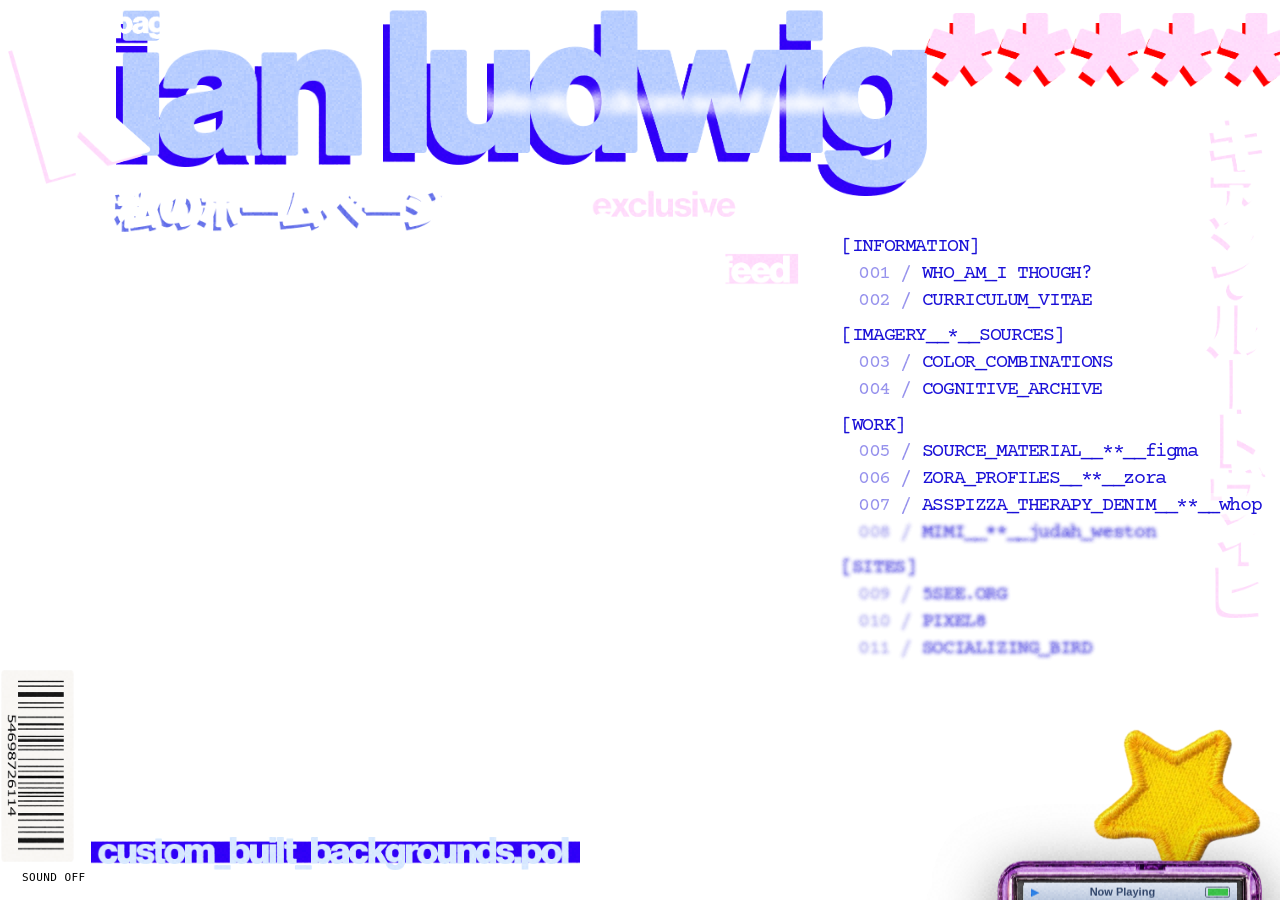
==== index.html @ ca49549b "nav: 007 links to the YouTube video Co-Authored-By: Claude Fable 5.1 <noreply@anthropic.com>" ====
<!DOCTYPE html>
<html lang="en">
<head>
  <meta charset="UTF-8">
  <meta name="viewport" content="width=device-width, initial-scale=1.0">
  <title>kian ludwig</title>
  <link rel="icon" type="image/png" sizes="32x32" href="favicon-32.png">
  <link rel="icon" type="image/png" sizes="256x256" href="favicon.png">
  <link rel="preconnect" href="https://fonts.googleapis.com">
  <link rel="preconnect" href="https://fonts.gstatic.com" crossorigin>
  <link rel="stylesheet" href="https://fonts.googleapis.com/css2?family=Courier+Prime&display=swap">
  <link rel="stylesheet" href="style.css">
</head>
<body>

  <!-- fullscreen background video -->
  <video id="bg" src="media/stringout1.mp4" autoplay loop playsinline preload="auto"></video>

  <!-- overlay elements — each one is individual: positioned in style.css, drag them in edit mode (press E) -->
  <div class="stage" id="stage">
    <div class="el coin" id="k-lines"><img class="face front" src="media/overlay/k-lines.png" alt=""><div class="face back"><div class="metal"></div></div></div>
    <div class="el coin" id="title-ian"><img class="face front" src="media/overlay/title-ian.png" alt="ian"><div class="face back"><div class="metal"></div></div></div>
    <div class="el coin" id="title-ludwig"><img class="face front" src="media/overlay/title-ludwig.png" alt="ludwig"><div class="face back"><div class="metal"></div></div></div>
    <img class="el" id="asterisks"      src="media/overlay/asterisks.png"      alt="">
    <img class="el" id="page-pill"      src="media/overlay/page-pill.png"      alt="page_imagery.pol">
    <img class="el" id="jp-subtitle"    src="media/overlay/jp-subtitle.png"    alt="私のホームページ">
    <img class="el" id="exclusive-feed" src="media/overlay/exclusive-feed.png" alt="exclusive feed">
    <img class="el" id="jp-vertical"    src="media/overlay/jp-vertical.png"    alt="">
    <img class="el" id="newyork2"       src="media/overlay/newyork2.png"       alt="newyork2">
    <img class="el" id="barcode"        src="media/overlay/barcode.png"        alt="">
    <img class="el" id="star"           src="media/overlay/star.png"           alt="">
    <img class="el" id="custom-bar"     src="media/overlay/custom-bar.png"     alt="custom_built_backgrounds.pol">
  </div>

  <!-- nav tree — right side, above everything -->
  <nav class="tree" id="tree">
    <ul>
      <li class="branch done">
        <span class="cat">[information]</span>
        <ul>
          <li><a href="#"><i>001 /</i> who_am_i though?</a></li>
          <li><a href="https://www.linkedin.com/in/kianludwig" target="_blank" rel="noopener"><i>002 /</i> curriculum_vitae</a></li>
        </ul>
      </li>
      <li class="branch done">
        <span class="cat">[imagery__*__sources]</span>
        <ul>
          <li><a href="https://sanzo-wada.dmbk.io/" target="_blank" rel="noopener"><i>003 /</i> color_combinations</a></li>
          <li><a href="https://www.are.na/kian-ludwig/cognitive-jiamdnpbaag" target="_blank" rel="noopener"><i>004 /</i> cognitive_archive</a></li>
        </ul>
      </li>
      <li class="branch done">
        <span class="cat">[work]</span>
        <ul>
          <li><a href="#" class="figma-link"><i>005 /</i> <span class="sm">source_material__**__</span><span class="fg">FIGMA</span></a></li>
          <li><a href="#" class="zora-link"><i>006 /</i> zora_profiles__**__<span class="lc">zora</span></a></li>
          <li><a href="https://www.youtube.com/watch?v=lj-WFrJ-oeY" target="_blank" rel="noopener"><i>007 /</i> asspizza_therapy_denim__**__<span class="lc">whop</span></a></li>
          <li class="wip"><a href="#"><i>008 /</i> mimi__**__<span class="lc">judah_weston</span></a></li>
        </ul>
      </li>
      <li class="branch wip">
        <span class="cat">[sites]</span>
        <ul>
          <li><a href="https://5see.org" target="_blank" rel="noopener"><i>009 /</i> 5see.org</a></li>
          <li><a href="#"><i>010 /</i> pixel8</a></li>
          <li><a href="#"><i>011 /</i> socializing_bird</a></li>
        </ul>
      </li>
    </ul>
  </nav>

  <!-- 005 source_material panel: digitizes in over the video; letterhead header on top -->
  <div id="figma-panel" class="sheet-panel">
    <div class="sheet" id="sheet">
      <button class="sm-jump" id="sm-next" type="button" aria-label="next: 006 zora_profiles">[&gt;]</button>
      <button class="sm-close" id="sm-close" type="button" aria-label="close">[x]</button>

      <header class="lh">
        <div class="lh-row lh-top">
          <span class="lh-subject"><b>SUBJECT:</b> SOURCE MATERIAL &mdash; SEASON 01</span>
          <span><b>DATE:</b> <time class="lh-date">MM/DD/YY</time></span>
          <span class="lh-right">&copy; FIGMA, 2026</span>
        </div>
        <div class="lh-mid">
          <img class="lh-logo" src="media/sm-logo.png" alt="source material">
          <div class="lh-dots"></div>
        </div>
        <div class="lh-row lh-bottom">
          <span>S01</span>
          <span><b>ROLE:</b> LEAD EDITOR</span>
          <span><b>FORMAT:</b> 8 EPISODES</span>
          <span><b>CHANNELS:</b> YT / IG / X</span>
        </div>
      </header>

      <!-- body: episode list (small, centred in the left column) + click-through gallery on the right -->
      <div class="sm-body">
        <div class="sm-col sm-left">
          <ol class="ep-list" id="ep-list"></ol>
        </div>
        <div class="sm-col sm-right">
          <figure class="ep-gallery" id="ep-gallery" title="click to advance">
            <div class="ep-frame" id="ep-frame"></div>
            <figcaption class="ep-caption ep-caption-split">
              <span class="ep-pager">
                <button type="button" class="ep-nav" id="ep-prev" aria-label="previous">&lt;</button>
                <span id="ep-count">01 / 08</span>
                <button type="button" class="ep-nav" id="ep-next" aria-label="next">&gt;</button>
              </span>
              <a class="ep-link" id="ep-link" href="#" target="_blank" rel="noopener" hidden>LINK <i>&#8599;</i></a>
            </figcaption>
          </figure>
        </div>
      </div>

    </div>
  </div>

  <!-- 006 zora_profiles panel: the same digitized white sheet as 005 -->
  <div id="zora-panel" class="sheet-panel">
    <div class="sheet">
      <button class="sm-jump" id="zora-back" type="button" aria-label="back: 005 source_material">[&lt;]</button>
      <button class="sm-close" id="zora-close" type="button" aria-label="close">[x]</button>

      <header class="lh">
        <div class="lh-row lh-top">
          <span class="lh-subject"><b>SUBJECT:</b> ZORA PROFILES &mdash; INTERVIEW SERIES</span>
          <span><b>DATE:</b> <time class="lh-date">MM/DD/YY</time></span>
          <span class="lh-right">&copy; ZORA</span>
        </div>
        <div class="lh-mid">
          <img class="lh-logo" src="media/zora-logo.png" alt="zora">
          <div class="lh-dots"></div>
        </div>
        <div class="lh-row lh-bottom">
          <span>IG REELS</span>
          <span><b>ROLE:</b> CREATIVE PRODUCER</span>
          <span><b>FORMAT:</b> 46 EPISODES</span>
          <span><b>CHANNEL:</b> @OUR.ZORA</span>
        </div>
      </header>

      <div class="sm-body">
        <div class="sm-col sm-left">
          <div class="sm-stack">
            <ol class="ep-list name-list" id="zora-list"></ol>
          </div>
        </div>
        <div class="sm-col sm-right">
          <figure class="ep-gallery" id="zora-gallery" title="click to advance">
            <div class="ep-frame zora-frame" id="zora-frame"></div>
            <figcaption class="ep-caption">
              <button type="button" class="ep-nav" id="zora-prev" aria-label="previous">&lt;</button>
              <span id="zora-count">01 / 27</span>
              <button type="button" class="ep-nav" id="zora-next" aria-label="next">&gt;</button>
            </figcaption>
          </figure>
        </div>
      </div>

    </div>
  </div>

  <button id="sound" type="button">sound off</button>

  <!-- iPod: slides up from the bottom-right corner when the star is hovered (GTA phone style).
       the screen is live HTML; the click wheel + mouse wheel move through playlist.json snippets -->
  <div id="ipod" aria-hidden="true">
    <img class="ipod-body" src="media/ipod.png" alt="" draggable="false">
    <div class="ipod-screen">
      <div class="ipod-bar">
        <span class="ipod-state" id="ipod-state">&#9654;</span>
        <span class="ipod-bar-title" id="ipod-bar-title">Now Playing</span>
        <span class="ipod-batt"><i></i></span>
      </div>
      <div class="ipod-now" id="ipod-now">
        <div class="ipod-count" id="ipod-count">0 of 0</div>
        <div class="ipod-meta">
          <div class="ipod-art" id="ipod-art"></div>
          <div class="ipod-lines">
            <div class="ipod-song" id="ipod-song">&mdash;</div>
            <div id="ipod-artist"></div>
            <div id="ipod-album"></div>
          </div>
        </div>
        <div class="ipod-prog"><i id="ipod-fill"></i></div>
        <div class="ipod-times"><span id="ipod-el">0:00</span><span id="ipod-rem">-0:00</span></div>
      </div>
      <ol class="ipod-list" id="ipod-list"></ol>
    </div>
    <!-- invisible hit zones laid over the click wheel -->
    <div class="ipod-wheel">
      <button type="button" class="w-menu"   data-k="menu"   aria-label="menu"></button>
      <button type="button" class="w-prev"   data-k="prev"   aria-label="previous"></button>
      <button type="button" class="w-next"   data-k="next"   aria-label="next"></button>
      <button type="button" class="w-play"   data-k="play"   aria-label="play / pause"></button>
      <button type="button" class="w-select" data-k="select" aria-label="select"></button>
    </div>
    <audio id="ipod-audio" preload="none"></audio>
  </div>

  <!-- film grain: animated static over the whole site, drawn by main.js -->
  <canvas id="grain" aria-hidden="true"></canvas>

  <script src="main.js"></script>
</body>
</html>
---- style.css ----
* { box-sizing: border-box; margin: 0; padding: 0; }

html, body { height: 100%; }
body {
  background: #fff;
  overflow: hidden;
  font-family: ui-monospace, 'SF Mono', Menlo, monospace;
}

/* ————— background video: fills the screen at any size ————— */
#bg {
  position: fixed;
  inset: 0;
  width: 100%;
  height: 100%;
  object-fit: cover;
  opacity: 0;
  transition: opacity 1.6s ease;
}
#bg.ready { opacity: 1; }

/* ————— overlay stage ————— */
.stage {
  position: fixed;
  inset: 0;
}
/* one design unit: 1% of the original 3024x1964 canvas, fitted to the screen —
   uses the width on tall windows and the height on wide ones, so the whole
   composition always fits without crowding */
:root { --u: min(1vw, 1.54vh); }

.el {
  position: absolute;
  height: auto;
  user-select: none;
  -webkit-user-drag: none;
  width: calc(var(--w) * var(--u));
}

/* ————— each element, individually placed —————
   left/top/right/bottom are % of the screen, --w is width in design units.
   move or resize anything by editing numbers here — or press E in the browser,
   drag things around, and the new CSS is copied to your clipboard. */

/* the title cluster is anchored in design units so "k ian ludwig" stays tight */
#k-lines        { left: calc(0.6 * var(--u));  top: 5.1%;  --w: 11.1; z-index: 6; }
#title-ian      { left: calc(9.1 * var(--u));  top: 5.1%;  --w: 19.2; z-index: 5; }
#title-ludwig   { left: calc(29.9 * var(--u)); top: 1.1%;  --w: 42.5; z-index: 5; }
#asterisks      { right: 0%;   top: 1.4%;   --w: 27.8; z-index: 4; }
#page-pill      { left: calc(0.8 * var(--u));  top: 1.1%;  --w: 26.6; z-index: 7; }
#jp-subtitle    { left: calc(8.9 * var(--u));  top: 20.4%; --w: 26.1; z-index: 4; }
#exclusive-feed { left: calc(45.3 * var(--u)); top: 20.3%; --w: 18.0; z-index: 4; }
#jp-vertical    { right: 0.7%; top: 12.5%;  --w: 5.1;  z-index: 3; }
#newyork2       { left: 1.3%;  top: 52.1%;  --w: 2.5;  z-index: 3; }
#barcode        { left: 0.1%;  bottom: 4.2%; --w: 5.7; z-index: 3; }
#star           { right: 1.5%; bottom: 1.6%; --w: 13.1; z-index: 6; }
#custom-bar     { left: 7.1%;  bottom: 3.3%; --w: 38.2; z-index: 4; }

/* ————— "kian ludwig" as a coin: hover flips it to a metallic back that glistens —————
   the back face is the same artwork used as a mask over a brushed-metal gradient; the
   sheen position (--sx/--sy) is driven by the pointer in main.js */
.coin {
  transform: perspective(900px) rotateY(0deg);
  transform-style: preserve-3d;
  transition: transform .95s cubic-bezier(.3, .75, .2, 1);
  will-change: transform;
  cursor: pointer;
  --sx: 50%;
  --sy: 50%;
  --ang: 115deg;
}
.coin.flipped { transform: perspective(900px) rotateY(180deg); }
.coin .face {
  backface-visibility: hidden;
  -webkit-backface-visibility: hidden;
}
.coin .front {
  display: block;
  width: 100%;
  height: auto;
  -webkit-user-drag: none;
}
.coin .back {
  position: absolute;
  inset: 0;
  transform: rotateY(180deg);
  --rim: calc(.12 * var(--u));   /* bevel depth, scales with the composition */
  /* a soft drop shadow lifts the badge off the page */
  filter: drop-shadow(0 calc(.25 * var(--u)) calc(.5 * var(--u)) rgba(20, 20, 60, .25));
}
/* every layer of the back is the artwork's silhouette: the mask does the shaping */
.coin .back::before, .coin .back::after, .coin .back .metal {
  content: '';
  position: absolute;
  inset: 0;
  -webkit-mask: var(--face) center / 100% 100% no-repeat;
          mask: var(--face) center / 100% 100% no-repeat;
}
/* emboss: a light rim peeking out top-left, a dark rim bottom-right */
.coin .back::before { background: #fbfbfd; transform: translate(calc(-1 * var(--rim)), calc(-1 * var(--rim))); }
.coin .back::after  { background: #5e5e70; transform: translate(var(--rim), var(--rim)); }
.coin .back .metal {
  z-index: 1;
  background:
    /* fine film grain */
    url("data:image/svg+xml;utf8,<svg xmlns='http://www.w3.org/2000/svg' width='160' height='160'><filter id='g'><feTurbulence type='fractalNoise' baseFrequency='.9' numOctaves='2' stitchTiles='stitch'/><feColorMatrix values='0 0 0 0 .5  0 0 0 0 .5  0 0 0 0 .5  0 0 0 .5 0'/></filter><rect width='160' height='160' filter='url(%23g)'/></svg>"),
    /* holographic tint: mauve → white → blue → slate → pink — broad, saturated bands;
       the white stops keep the highlights pure silver */
    linear-gradient(var(--ang),
      #c893b8 0%, #ffffff 14%, #9cbfe6 30%, #7c7f94 44%,
      #f0c6d8 58%, #ffffff 70%, #a6b4e0 84%, #c893b8 100%),
    /* brushed silver with real depth: deep slate to pure white */
    linear-gradient(var(--ang),
      #666672 0%, #f8f8fb 14%, #8a8a97 28%, #ffffff 44%,
      #6d6d79 58%, #eeeef3 72%, #7e7e8a 86%, #f4f4f7 100%);
  background-size: 160px 160px, 420% 420%, 420% 420%;
  background-position: 0 0, var(--sx) var(--sy), var(--sx) var(--sy);
  background-blend-mode: soft-light, multiply, normal;
}
/* no flipping while laying things out */
body.editing .coin { transform: perspective(900px) rotateY(0deg) !important; }

/* ————— nav tree (right side, above everything) ————— */
.tree {
  position: fixed;
  /* anchored in design units just right of the exclusive/3am block (ends ~63u),
     so they can never collide at any screen size */
  left: calc(65.5 * var(--u));
  top: 26%;
  z-index: 40;
  font-family: 'Courier Prime', 'Courier New', Courier, monospace;
  /* sized in design units (--u) like every other element, so it scales with
     the whole composition when the window changes — same place, no overlap */
  font-size: calc(1.55 * var(--u));
  font-weight: 400;
  letter-spacing: -.07em;   /* ~35% tighter than Courier Prime's natural gap */
  text-transform: uppercase;   /* trying all-caps — delete this line to go back */
  line-height: 1.35;   /* tight: the wrap hugs the text */
}
.tree ul { list-style: none; }
.tree li { margin: 0; }  /* blocks stack flush */
.tree .branch { margin-bottom: .45em; transition: opacity .25s; }
.tree .branch:last-child { margin-bottom: 0; }
.tree .branch > ul { padding-left: .85em; }
/* words on a highlighted wrapped background */
.tree .cat,
.tree a {
  display: inline-block;
  padding: 0 .14em;
  text-decoration: none;
  white-space: nowrap;
  transition: color .12s, text-shadow .12s;
}
.tree .cat {
  color: #1a10d8;
  background: rgba(255, 255, 255, .5);    /* same wrap as the items */
}
.tree a {
  color: #1a10d8;
  background: rgba(255, 255, 255, .5);    /* white wrap */
}
.tree a i {
  font-style: normal;
  color: #1a10d8;
  opacity: .45;
}
/* ——— done sections ([information]): clear at rest, letters blur on hover
   (the highlight block stays crisp — nothing looks pressed) ——— */
.tree .done :is(.cat, a):hover {
  color: transparent;
  text-shadow: 0 0 .19em rgba(26, 16, 216, .95);
}
.tree .done a:hover i {
  color: transparent;
  opacity: 1;
  text-shadow: 0 0 .19em rgba(26, 16, 216, .45);
}

/* ——— 005 source_material: custom hover colours (number + slash untouched) ——— */
.tree .figma-link .fg,
.tree .lc { text-transform: lowercase; }   /* FIGMA / zora stay lowercase in the all-caps nav */
.tree .done a.figma-link:hover {
  background: rgba(166, 230, 219, .65);   /* #a6e6db, translucent like the white wraps */
}
.tree .done a.figma-link:hover .sm {
  color: transparent;
  text-shadow: 0 0 .19em rgba(255, 179, 240, .95);   /* #ffb3f0 blurred */
}
.tree .done a.figma-link:hover .fg {
  color: transparent;
  text-shadow: 0 0 .19em rgba(41, 189, 173, .95);    /* #29bdad blurred */
}

/* ——— work-in-progress sections: blurred at rest… ——— */
.tree .wip .cat,
.tree .wip a {
  color: transparent;
  text-shadow: 0 0 .19em rgba(26, 16, 216, .95);
  cursor: default;
  position: relative;
}
.tree .wip a i {
  color: transparent;
  opacity: 1;
  text-shadow: 0 0 .19em rgba(26, 16, 216, .45);
}
/* …and on hover the blur clears into "loading..." */
.tree .wip :is(.cat, a):hover {
  text-shadow: none;
}
.tree .wip :is(.cat, a):hover i { text-shadow: none; }
.tree .wip :is(.cat, a):hover::after {
  content: 'loading...';
  position: absolute;
  left: 0;
  top: 0;
  padding: 0 .14em;
  color: #1a10d8;
  text-shadow: none;
}

/* ————— sound toggle ————— */
#sound {
  position: fixed;
  left: 16px;
  bottom: 12px;
  z-index: 50;
  font: inherit;
  font-size: 11px;
  letter-spacing: .04em;
  text-transform: uppercase;
  color: #fff;
  mix-blend-mode: difference;
  background: none;
  border: 0;
  cursor: pointer;
  padding: 4px 6px;
}

/* ————— who_am_i overlay: light blur over everything, email types out ————— */
#bg, .stage, .tree { transition: filter .45s ease; }
body.whoami :is(#bg, .stage, .tree, #sound) { filter: blur(5px); }
#whoami {
  position: fixed;
  inset: 0;
  z-index: 100;
  display: none;
  align-items: center;
  justify-content: center;
  cursor: pointer;
}
#whoami.open { display: flex; }
#typeline {
  font-family: 'Neue Haas Grotesk Display Pro', 'Neue Haas Grotesk Text Pro',
               'Neue Haas Grotesk', 'Helvetica Neue', Helvetica, Arial, sans-serif;
  font-weight: 500;
  font-size: min(6.5vw, 10vh);
  color: #1a10d8;
  background: rgba(255, 255, 255, .5);
  padding: .02em .08em;
  white-space: nowrap;
  cursor: pointer;
  transition: background .3s ease;
}
/* click-to-copy confirmation: the wrap goes pale green */
#typeline.copied { background: rgba(193, 242, 201, .85); }
/* one smooth sweep: wrap and email reveal together, left to right */
#typeline {
  animation: sweep 1.15s cubic-bezier(.65, 0, .25, 1) both;
}
@keyframes sweep {
  from { clip-path: inset(-10% 100% -10% 0); }
  to   { clip-path: inset(-10% -6% -10% 0); }
}
/* big block cursor at the end — solid through the reveal, then blinks */
#typeline .cursor {
  display: inline-block;
  width: .55em;
  height: 1em;
  margin: 0 .04em;
  vertical-align: -.12em;
  background: #1a10d8;
  animation: caret 1.1s steps(1) infinite 1.3s;
}
@keyframes caret { 50% { opacity: 0; } }

/* ————— 005 source_material panel: overlays fade out, a big translucent white
   box fades in over the still-playing video (room on every side) ————— */
.stage, .tree, #sound { transition: opacity .6s ease, filter .45s ease; }
body:is(.figma, .zora) :is(.stage, .tree, #sound) { opacity: 0; pointer-events: none; }
.sheet-panel {
  position: fixed;
  inset: 0;                            /* full bleed: a new page over the video */
  z-index: 100;
  pointer-events: none;
  cursor: pointer;
  overflow: hidden;
}
.sheet-panel.open { pointer-events: auto; }
/* once the mosaic has filled in, the box becomes one clean solid wrap */
.sheet-panel.solid { background: rgba(255, 255, 255, .9); }   /* white page once the mosaic has filled in — 90%, so the video ghosts through */
/* the mosaic canvas (drawn by main.js) fills the box under the letterhead */
.sheet-panel .mosaic {
  position: absolute;
  inset: 0;
  z-index: 1;
  width: 100%;
  height: 100%;
  display: block;
}

:root {
  --lh-blue: #0057ba;     /* type + rules */
  --lh-lilac: #b8b8ff;    /* halftone dot field */
  --lh-slate: #5c7287;    /* labels */
  --dashes: '[base64]';
}
/* ————— the sheet inside the 005 panel: letterhead, stats strip, two columns ————— */
.sheet {
  position: absolute;
  inset: 0;
  z-index: 2;                /* above the mosaic canvas */
  display: flex;
  flex-direction: column;
  overflow: hidden;          /* everything is sized to fit the box — no scrolling */
  padding: 2.6em 6% 2.4em;
  font-family: 'Courier Prime', 'Courier New', Courier, monospace;
  /* scales with the window height first, so the sheet always fits the box */
  font-size: clamp(8px, min(.95vw, 1.55vh), 15px);
  letter-spacing: -.07em;   /* same tightening as the nav tree */
  line-height: 1;
  text-transform: uppercase;
  color: var(--lh-blue);
  /* revealed in lockstep with the mosaic: a stepped left→right wipe that runs on the
     same clock as the cell sweep, so the type digitizes in with the box */
  clip-path: inset(0 100% 0 0);
}
.sheet-panel.open .sheet {
  clip-path: inset(0 0 0 0);
  transition: clip-path .9s steps(48, end);
}
.sheet-panel.closing .sheet {
  clip-path: inset(0 0 0 100%);
  transition: clip-path .9s steps(48, end);
}
.sheet b { font-weight: 400; color: var(--lh-slate); margin-right: .9em; }
.sm-close {
  position: absolute;
  top: 1.2em;
  right: 1.4em;
  font: inherit;
  letter-spacing: inherit;
  text-transform: inherit;
  color: var(--lh-slate);
  background: none;
  border: 0;
  cursor: pointer;
  padding: .3em .4em;
}
.sm-close:hover { color: #e3001b; }
/* [>] / [<] beside the [x]: jumps straight to the other sheet */
.sm-jump {
  position: absolute;
  top: 1.2em;
  right: 3.9em;
  font: inherit;
  letter-spacing: inherit;
  text-transform: inherit;
  color: var(--lh-slate);
  background: none;
  border: 0;
  cursor: pointer;
  padding: .3em .4em;
}
.sm-jump:hover { color: #ffb3f0; }   /* pastel pink on both sheets; [x] stays red */

/* ——— letterhead header (Virgil Abloh Archive style) ——— */
.lh-row {
  display: grid;
  grid-template-columns: repeat(4, 1fr);
  gap: 0 1em;
  padding: .65em 0;
  white-space: nowrap;
}
.lh-row span { overflow: hidden; text-overflow: ellipsis; }
/* the rules are typed dashes, not drawn lines: a long run of "-" clipped to the width */
.lh-top::after, .lh-bottom::after {
  content: var(--dashes);
  display: block;
  grid-column: 1 / -1;
  overflow: hidden;
  white-space: nowrap;
  margin-top: .15em;
  letter-spacing: 0;
  color: var(--lh-blue);
}
.lh-subject { grid-column: 1 / 3; }
.lh-right { text-align: right; }
.lh-row { padding-bottom: 0; }
/* middle band: logo left, lilac halftone field right */
.lh-mid {
  position: relative;
  display: flex;
  align-items: center;
  justify-content: space-between;
  gap: 4%;
  padding: .9em 0 .5em;    /* no rule below, so the logo sits lower and bigger */
  min-height: 6.5em;
}
.lh-logo {
  display: block;
  width: 30%;
  max-width: 560px;
  height: auto;
}
.lh-dots {
  align-self: stretch;
  width: 46%;
  background-image: radial-gradient(circle, var(--lh-lilac) 1px, transparent 1.3px);
  background-size: 6px 6px;
  /* feathered edges so the field dissolves into the page like the print halftone */
  -webkit-mask-image: linear-gradient(90deg, transparent, #000 12%, #000 88%, transparent);
          mask-image: linear-gradient(90deg, transparent, #000 12%, #000 88%, transparent);
}

/* ——— sheet body: two columns under the letterhead ——— */
.sm-body {
  flex: 1;
  min-height: 0;             /* lets the body shrink to the sheet instead of overflowing */
  display: grid;
  grid-template-columns: 1fr 1fr;
  gap: 0 6%;
  padding-top: 1.4em;
}
.sm-col { min-width: 0; min-height: 0; display: flex; }
/* left column: the episode list sits small, in the middle of the column */
.sm-left { align-items: center; justify-content: center; }
.ep-list {
  list-style: none;
  margin: 0;
  padding: 0;
  font-size: 1.1em;
  line-height: 1.75;
  letter-spacing: -.05em;
  white-space: nowrap;
}
.ep-list li { display: flex; gap: 1.2em; align-items: baseline; }
.ep-list .ep-n { color: var(--lh-slate); }
.ep-list .ep-guest { flex: 1; overflow: hidden; text-overflow: ellipsis; text-transform: lowercase; }
.ep-list .ep-guest::after {
  content: var(--dashes);
  display: inline-block;
  width: 1.6em;
  overflow: hidden;
  vertical-align: baseline;
  margin: 0 .4em;
  letter-spacing: 0;
  color: var(--lh-lilac);
}
.ep-list .ep-views { font-variant-numeric: tabular-nums; color: #ffb852; }
.ep-list .ep-total { margin-top: .9em; padding-top: .5em; border-top: 1px solid var(--lh-lilac); }
.ep-list .ep-total .ep-guest::after { content: none; }
/* 005 rows are clickable: hover → pastel pink name; the episode on screen → teal */
.ep-list .ep-row { cursor: pointer; }
.ep-list .ep-row .ep-guest, .ep-list .ep-row .ep-n { transition: color .15s ease; }
.ep-list .ep-row:hover :is(.ep-guest, .ep-n) { color: #ffb3f0; }
.ep-list .ep-row.cur :is(.ep-guest, .ep-n) { color: #29bdad; }
.ep-list .ep-total .ep-views { color: #7e3075; }
/* right column: placeholder image frame, click to advance */
.ep-gallery {
  margin: 0;
  width: 100%;
  display: flex;
  flex-direction: column;
  gap: .6em;
  cursor: pointer;
  user-select: none;
}
.ep-frame {
  position: relative;
  width: 100%;
  aspect-ratio: 4 / 3;
  max-height: calc(100% - 2.2em);
  border: 1px solid var(--lh-blue);
  overflow: hidden;
  /* placeholder: the lilac halftone field with a label in the corner */
  background-image: radial-gradient(circle, var(--lh-lilac) 1px, transparent 1.3px);
  background-size: 6px 6px;
  display: flex;
  align-items: center;
  justify-content: center;
}
.ep-frame img { position: absolute; inset: 0; width: 100%; height: 100%; object-fit: cover; display: block; }
.ep-frame .ep-ph {
  background: #fff;
  padding: .4em .7em;
  color: var(--lh-slate);
}
/* each click flashes the frame in like the mosaic: a quick stepped wipe */
.ep-frame.flip { animation: ep-flip .28s steps(6, end); }
@keyframes ep-flip { from { clip-path: inset(0 100% 0 0); } to { clip-path: inset(0 0 0 0); } }
.ep-caption {
  display: flex;
  justify-content: center;
  gap: 1.2em;
  color: var(--lh-slate);
  font-variant-numeric: tabular-nums;
}
.ep-nav {
  font: inherit;
  letter-spacing: inherit;
  color: var(--lh-blue);
  background: none;
  border: 0;
  cursor: pointer;
  padding: 0 .4em;
}
.ep-nav:hover { color: #e3001b; }

/* 005: the gallery holds YouTube thumbnails, so the frame is 16:9 */
#figma-panel .ep-frame { aspect-ratio: 16 / 9; }
#figma-panel .ep-gallery { justify-content: center; }   /* thumbnail + counter sit in the middle of the column */
/* under the thumbnail: < name · 01 / 08 > on the left, LINK ↗ to the video on the right */
.ep-caption-split { justify-content: space-between; align-items: baseline; }
.ep-pager { display: inline-flex; gap: 1.2em; align-items: baseline; }
.ep-link {
  color: var(--lh-blue);
  text-decoration: none;
  display: inline-flex;
  gap: .3em;
  align-items: baseline;
}
.ep-link i { font-style: normal; display: inline-block; transition: transform .15s ease; }
.ep-link:hover { color: #ffb3f0; }
.ep-link:hover i { transform: translate(.15em, -.15em); }   /* the arrow shoots up and out */

/* ——— 006 zora_profiles sheet: its own palette, swapped in through the letterhead variables ——— */
#zora-panel {
  --lh-blue: #b8b8ff;     /* type + rules: lilac */
  --lh-lilac: #d1b0b3;    /* dot field, dashes, list rule: dusty pink */
  --lh-slate: #5c7287;    /* labels + numbers: slate */
  --zora-green: #94ff94;  /* hover + highlight */
}
#zora-panel .lh-logo { width: 26%; mix-blend-mode: multiply; }   /* any white left in the logo file vanishes into the sheet */
#zora-panel .ep-nav:hover { color: var(--zora-green); }
#zora-panel .ep-frame { border-color: var(--lh-blue); }
#zora-panel .ep-caption { color: var(--lh-blue); }
/* the counter sits on a green block, like the nav highlights */
#zora-panel #zora-count { background: var(--zora-green); color: #000; padding: 0 .5em; }
.sm-stack { display: flex; flex-direction: column; gap: 1.6em; width: 100%; max-width: 46em; }
.sm-blurb {
  margin: 0;
  font-size: .95em;
  line-height: 1.5;
  color: var(--lh-slate);
}
/* every guest, flowed into two columns so 45+ names fit the sheet */
.name-list {
  font-size: 1.15em;
  line-height: 1.4;
  columns: 2;
  column-gap: 2em;
}
.name-list li { gap: .8em; }
.name-list li { break-inside: avoid; }
.name-list .ep-guest { text-transform: none; }   /* $handles as written on the covers */
.name-list .ep-guest::after { content: none; }
/* reel covers are vertical: the frame is 9:16, sized by the column's height */
.ep-gallery { height: 100%; }
.zora-frame {
  flex: 1 1 auto;
  min-height: 0;
  width: auto;
  max-height: none;
  aspect-ratio: 9 / 16;
  align-self: center;
}

/* ————— film grain: a fixed static layer over everything (video, nav, white sheets).
   --grain is the strength; the blend keeps it as texture rather than a grey wash ————— */
:root { --grain: .14; }
#grain {
  position: fixed;
  inset: 0;
  z-index: 1000;
  width: 100%;
  height: 100%;
  pointer-events: none;
  opacity: var(--grain);
  mix-blend-mode: overlay;
  image-rendering: pixelated;   /* grain is drawn at half resolution: chunkier, cheaper */
}
@media (prefers-reduced-motion: reduce) { #grain { opacity: calc(var(--grain) * .5); } }

/* ————— iPod: tucked below the bottom-right corner; hovering the star slides it up
   (GTA phone style). everything inside is sized in cqw = % of the iPod's width ————— */
#ipod {
  position: fixed;
  right: 1.2%;
  bottom: 0;
  z-index: 60;                 /* over the stage + star, under the 005/006 sheets */
  width: clamp(220px, 21vw, 340px);
  container-type: inline-size;
  transform: translateY(91%);           /* at rest the top edge just peeks over the bottom of the screen */
  transition: transform .65s cubic-bezier(.22, 1, .36, 1);
  will-change: transform;
  filter: drop-shadow(0 14px 30px rgba(0, 0, 0, .5));
  user-select: none;
}
#ipod.up { transform: translateY(5%); }   /* bottom edge stays just off-screen, like a phone pulled from a pocket */
.ipod-body { display: block; width: 100%; height: auto; border-radius: 7% / 4.3%; }

/* the LCD: covers the photographed screen and redraws the classic Now Playing view */
.ipod-screen {
  position: absolute;
  left: 10.3%; top: 5.1%;
  width: 79.5%; height: 36.6%;
  background: #fff;
  color: #000;
  font-family: 'Lucida Grande', 'Helvetica Neue', Helvetica, Arial, sans-serif;
  font-size: 4.1cqw;
  line-height: 1.25;
  display: flex;
  flex-direction: column;
  overflow: hidden;
  box-shadow: inset 0 0 0 1px rgba(0, 0, 0, .25);
}
.ipod-bar {
  flex: 0 0 auto;
  display: flex;
  align-items: center;
  padding: .25em .7em;
  background: linear-gradient(#dfe6f2, #b9c7dd);
  border-bottom: 1px solid #8a9bb8;
  color: #30456a;
  font-weight: 700;
}
.ipod-state { color: #2a7be4; font-size: .9em; }
.ipod-bar-title { flex: 1; text-align: center; }
.ipod-batt { width: 2.2em; height: 1em; border: 1px solid #5e6b80; border-radius: .18em; padding: .1em; }
.ipod-batt i { display: block; width: 100%; height: 100%; background: #3cc24a; }

.ipod-now { flex: 1; display: flex; flex-direction: column; padding: .45em .9em .4em; gap: .35em; }
.ipod-count { color: #30456a; font-weight: 700; }
.ipod-meta { flex: 1; display: flex; gap: .9em; min-height: 0; }
.ipod-art {
  flex: 0 0 auto;
  width: 33%;
  aspect-ratio: 1;
  background: #ccd3dd center / cover no-repeat;
  box-shadow: 0 0 0 1px rgba(0, 0, 0, .35);
}
.ipod-lines { flex: 1; min-width: 0; display: flex; flex-direction: column; justify-content: center; gap: .35em; }
.ipod-lines > div { white-space: nowrap; overflow: hidden; text-overflow: ellipsis; }
.ipod-song { font-weight: 700; }
.ipod-prog { height: .6em; border: 1px solid #8a9bb8; background: linear-gradient(#f4f6fa, #d6dde8); }
.ipod-prog i { display: block; height: 100%; width: 0; background: linear-gradient(#5ea2f5, #1f6fe0); }
.ipod-times { display: flex; justify-content: space-between; font-weight: 700; color: #30456a; }

/* MENU view: the playlist, iPod-menu style, the chosen row highlighted */
.ipod-list { display: none; flex: 1; margin: 0; padding: 0; list-style: none; overflow: hidden; }
#ipod.menu .ipod-now { display: none; }
#ipod.menu .ipod-list { display: block; }
.ipod-list li {
  display: flex;
  padding: .2em .7em;
  gap: .6em;
  white-space: nowrap;
  overflow: hidden;
}
.ipod-list li span:first-child { flex: 1; overflow: hidden; text-overflow: ellipsis; }
.ipod-list li.on { background: linear-gradient(#5ea2f5, #1f6fe0); color: #fff; }
.ipod-list li.playing::after { content: '\25B6'; font-size: .8em; }

/* click-wheel hit zones: a circle over the photographed wheel, split into 5 buttons */
.ipod-wheel {
  position: absolute;
  left: 17.6%; top: 50.8%;
  width: 63.4%; aspect-ratio: 1;
  border-radius: 50%;
  overflow: hidden;
}
.ipod-wheel button { position: absolute; background: none; border: 0; padding: 0; cursor: pointer; }
.ipod-wheel button:active { background: rgba(255, 255, 255, .12); }
.w-menu   { left: 25%; top: 0;    width: 50%; height: 27%; }
.w-play   { left: 25%; bottom: 0; width: 50%; height: 27%; }
.w-prev   { left: 0;   top: 25%;  width: 27%; height: 50%; }
.w-next   { right: 0;  top: 25%;  width: 27%; height: 50%; }
.w-select { left: 34.5%; top: 34.5%; width: 31%; height: 31%; border-radius: 50%; }

/* ————— edit mode ————— */
body.editing .el { outline: 1px dashed rgba(255, 0, 128, .8); cursor: grab; }
body.editing .el:active { cursor: grabbing; }
#edit-hint {
  position: fixed;
  left: 16px;
  bottom: 14px;
  z-index: 50;
  font-size: 11px;
  text-transform: uppercase;
  letter-spacing: .04em;
  color: #fff;
  mix-blend-mode: difference;
  pointer-events: none;
}

/* ————— MOBILE (≤768px wide) — its own layout, fully independent —————
   edits here never affect the desktop view above. edit mode in a narrow
   window copies CSS already wrapped in this media query. */
@media (max-width: 768px) {
  /* capped by height as well: the whole stack (title→tree→feed→bottom row)
     is ~100 units tall, so it always fits any phone proportion */
  :root { --u: min(1.8vw, 0.95vh); }

  /* the whole top cluster is chained in design units from the pill down,
     so pill→kian→ludwig→japanese→3am stay linked at any screen height */
  #page-pill      { left: calc(1.7 * var(--u)); top: 1.5%; --w: 36; }
  #k-lines        { left: calc(1.5 * var(--u)); top: calc(1.5% + 3.3 * var(--u)); --w: 11; }
  #title-ian      { left: calc(10 * var(--u));  top: calc(1.5% + 3.3 * var(--u)); --w: 20; }
  #asterisks      { left: calc(30 * var(--u));  top: calc(1.5% + 3.5 * var(--u)); --w: 24; }
  #title-ludwig   { left: calc(3.5 * var(--u)); top: calc(1.5% + 11.5 * var(--u)); --w: 48; }
  #jp-subtitle    { left: calc(4.5 * var(--u)); top: calc(1.5% + 29.5 * var(--u)); --w: 36; }
  #exclusive-feed { left: calc(14 * var(--u)); top: calc(1.5% + 87 * var(--u)); --w: 18; }
  #jp-vertical    { right: 1%;  top: calc(1.5% + 38 * var(--u)); --w: 4; }
  #newyork2       { left: 1.5%; top: calc(1.5% + 60 * var(--u)); --w: 3; }
  #barcode        { left: 0.8%; bottom: 8%;  --w: 5.5; }  /* raised clear of the bar */
  #star           { right: 2%;  bottom: 2%;  --w: 15; }
  #custom-bar     { left: 2%;   bottom: 2.8%; --w: 38; }  /* narrower: no star overlap */

  /* sound chip: bottom-left on mobile, out of the star/bar corner */
  #sound          { left: 10px; right: auto; bottom: 3px; }

  /* 005 sheet: letterhead in two columns, wider type */
  .sheet { padding: 4em 5% 3em; font-size: 10.5px; overflow-y: auto; }
  .lh-row { grid-template-columns: 1fr 1fr; }
  .lh-subject { grid-column: 1 / 3; }
  .lh-logo { width: 60%; }
  .lh-dots { display: none; }
  .sm-body { grid-template-columns: 1fr; gap: 2em 0; padding-top: 2em; }
  .sm-left { justify-content: flex-start; }
  .ep-list { font-size: 1.15em; }
  .name-list { font-size: 1.05em; }
  #zora-panel .lh-logo { width: 50%; }
  .zora-frame { flex: 0 0 auto; width: 70%; align-self: flex-start; }

  /* nav tree: its own clear band under the title cluster */
  .tree {
    left: calc(7 * var(--u));
    right: auto;
    top: calc(1.5% + 37 * var(--u));
    font-size: calc(2.3 * var(--u));
    line-height: 1.35;
  }
  .tree li { margin: 0; }
  .tree .branch { margin-bottom: .4em; }
  .tree .branch > ul { padding-left: .8em; }
}
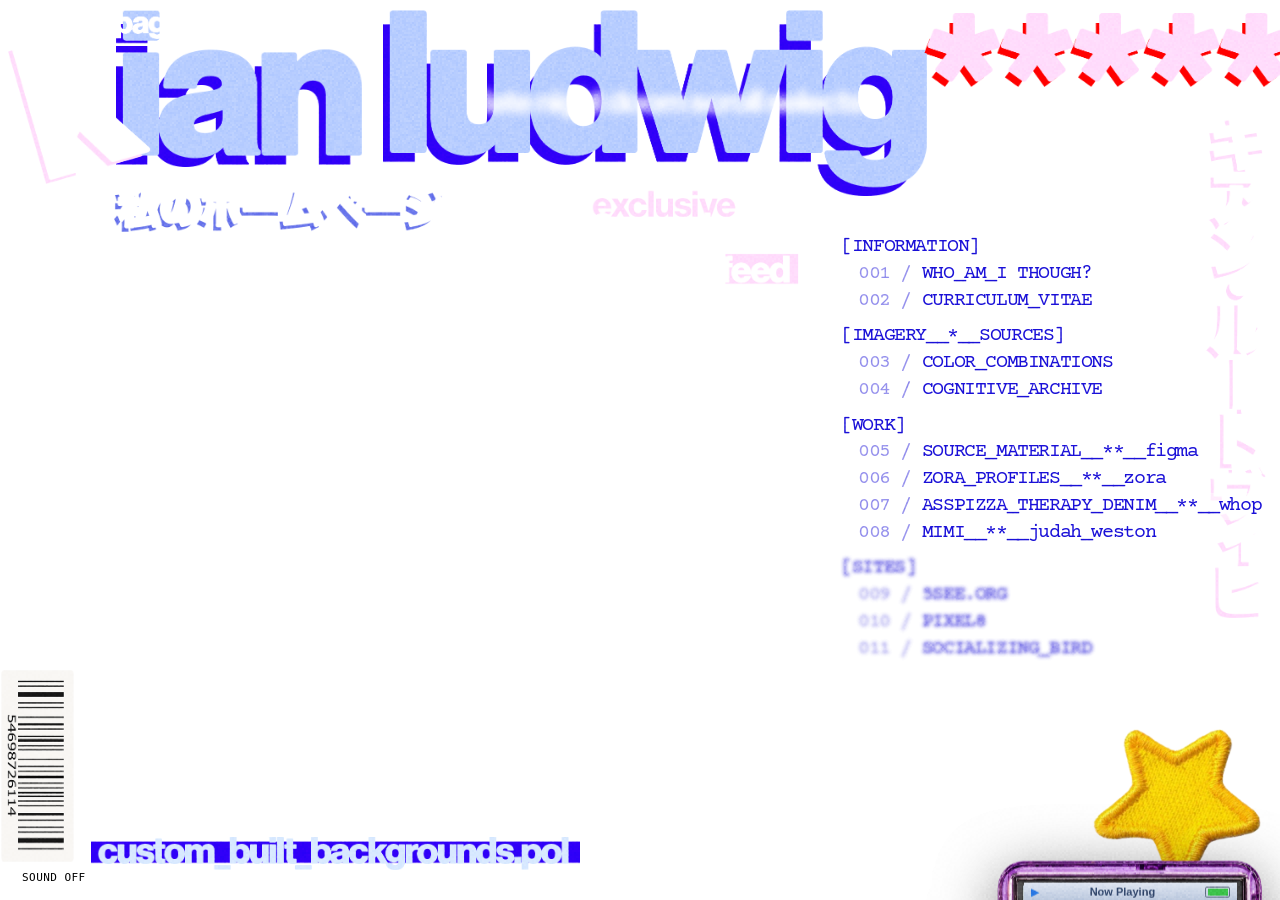
==== commit 51ca0b29: "nav: 008 un-blurred, links to the YouTube video Co-Authored-By: Claude Fable 5.1 <noreply@anthropic." ====
--- a/index.html
+++ b/index.html
@@ -55,7 +55,7 @@
           <li><a href="#" class="figma-link"><i>005 /</i> <span class="sm">source_material__**__</span><span class="fg">FIGMA</span></a></li>
           <li><a href="#" class="zora-link"><i>006 /</i> zora_profiles__**__<span class="lc">zora</span></a></li>
           <li><a href="https://www.youtube.com/watch?v=lj-WFrJ-oeY" target="_blank" rel="noopener"><i>007 /</i> asspizza_therapy_denim__**__<span class="lc">whop</span></a></li>
-          <li class="wip"><a href="#"><i>008 /</i> mimi__**__<span class="lc">judah_weston</span></a></li>
+          <li><a href="https://www.youtube.com/watch?v=y35nPkK_pHA&amp;list=RDy35nPkK_pHA&amp;start_radio=1" target="_blank" rel="noopener"><i>008 /</i> mimi__**__<span class="lc">judah_weston</span></a></li>
         </ul>
       </li>
       <li class="branch wip">
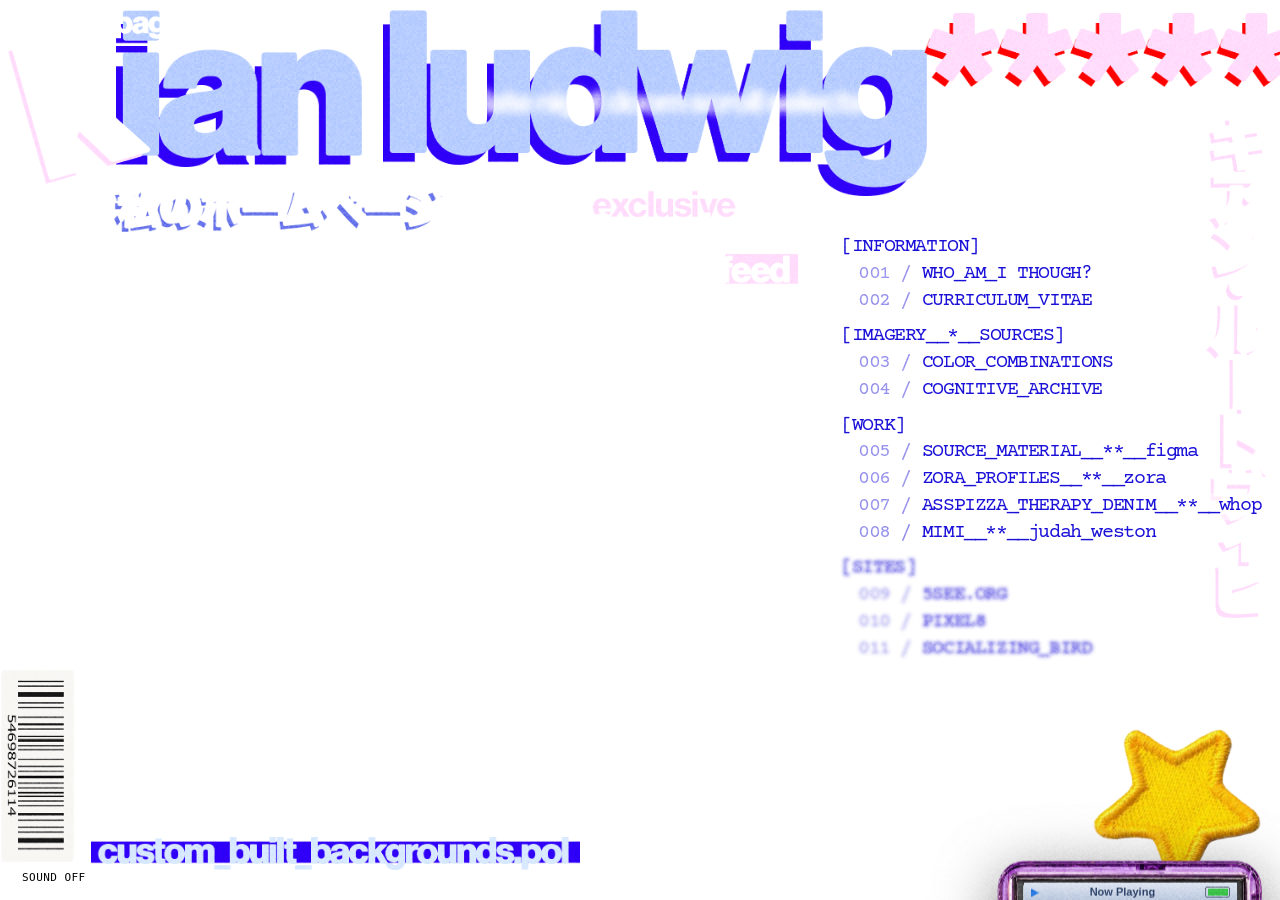
==== commit 06acfd8c: "Backgrounds easter egg: clicking custom_built_backgrounds.pol cycles themes with a pixel-mosaic reve" ====
--- a/index.html
+++ b/index.html
@@ -15,6 +15,8 @@
 
   <!-- fullscreen background video -->
   <video id="bg" src="media/stringout1.mp4" autoplay loop playsinline preload="auto"></video>
+  <!-- themed background (easter egg: click custom_built_backgrounds.pol) — a tiled image over the video -->
+  <div id="bg-image" aria-hidden="true"></div>
 
   <!-- overlay elements — each one is individual: positioned in style.css, drag them in edit mode (press E) -->
   <div class="stage" id="stage">
@@ -32,6 +34,9 @@
     <img class="el" id="custom-bar"     src="media/overlay/custom-bar.png"     alt="custom_built_backgrounds.pol">
   </div>
 
+  <!-- theme switch: the new scene digitizes in over the old one on this canvas (main.js) -->
+  <canvas id="theme-fx" aria-hidden="true"></canvas>
+
   <!-- nav tree — right side, above everything -->
   <nav class="tree" id="tree">
     <ul>
--- a/style.css
+++ b/style.css
@@ -18,6 +18,30 @@
   transition: opacity 1.6s ease;
 }
 #bg.ready { opacity: 1; }
+
+/* ————— themes (easter egg): clicking custom_built_backgrounds.pol cycles the background
+   and swaps every overlay for a recoloured set (media/overlay/<theme>/) ————— */
+#bg-image {
+  position: fixed;
+  inset: 0;
+  background-position: center;
+  background-repeat: repeat;
+  opacity: 0;
+  pointer-events: none;
+}
+body.themed #bg-image { opacity: 1; }
+body.themed #bg { opacity: 0; transition: none; }   /* the video keeps playing (it's the music) but is hidden */
+#theme-fx {
+  position: fixed;
+  inset: 0;
+  z-index: 30;                 /* over the stage, under the nav tree (40) */
+  width: 100%;
+  height: 100%;
+  display: none;
+  pointer-events: none;
+}
+#theme-fx.on { display: block; }
+#custom-bar { cursor: pointer; }
 
 /* ————— overlay stage ————— */
 .stage {
@@ -608,6 +632,7 @@
   user-select: none;
 }
 #ipod.up { transform: translateY(5%); }   /* bottom edge stays just off-screen, like a phone pulled from a pocket */
+body:is(.figma, .zora) #ipod { transform: translateY(104%); pointer-events: none; }   /* fully tucked away while a sheet is open */
 .ipod-body { display: block; width: 100%; height: auto; border-radius: 7% / 4.3%; }
 
 /* the LCD: covers the photographed screen and redraws the classic Now Playing view */
@@ -731,17 +756,25 @@
   #sound          { left: 10px; right: auto; bottom: 3px; }
 
   /* 005 sheet: letterhead in two columns, wider type */
-  .sheet { padding: 4em 5% 3em; font-size: 10.5px; overflow-y: auto; }
+  /* the sheet flows like a document on a phone: letterhead, then the list, then the gallery,
+     scrolling as one page (the desktop layout centres things in a fixed-height box) */
+  .sheet { display: block; padding: 4em 5% 3em; font-size: 10.5px; overflow-y: auto; }
+  .sm-close, .sm-jump { position: fixed; }       /* stay put while the sheet scrolls */
   .lh-row { grid-template-columns: 1fr 1fr; }
   .lh-subject { grid-column: 1 / 3; }
   .lh-logo { width: 60%; }
   .lh-dots { display: none; }
-  .sm-body { grid-template-columns: 1fr; gap: 2em 0; padding-top: 2em; }
-  .sm-left { justify-content: flex-start; }
+  .sm-body { display: block; flex: none; min-height: auto; padding-top: 2.5em; }
+  .sm-col { display: block; min-height: auto; }
+  .sm-left { margin-bottom: 3em; }
+  .sm-stack { max-width: none; }
   .ep-list { font-size: 1.15em; }
-  .name-list { font-size: 1.05em; }
+  .ep-list .ep-guest::after { content: none; }   /* no dashed leaders at phone width */
+  .name-list { font-size: 1.05em; column-gap: 1.5em; }
+  .ep-gallery { height: auto; }
+  #figma-panel .ep-frame { width: 100%; max-height: none; }
   #zora-panel .lh-logo { width: 50%; }
-  .zora-frame { flex: 0 0 auto; width: 70%; align-self: flex-start; }
+  .zora-frame { flex: none; width: 70%; max-height: none; margin: 0 auto; }
 
   /* nav tree: its own clear band under the title cluster */
   .tree {
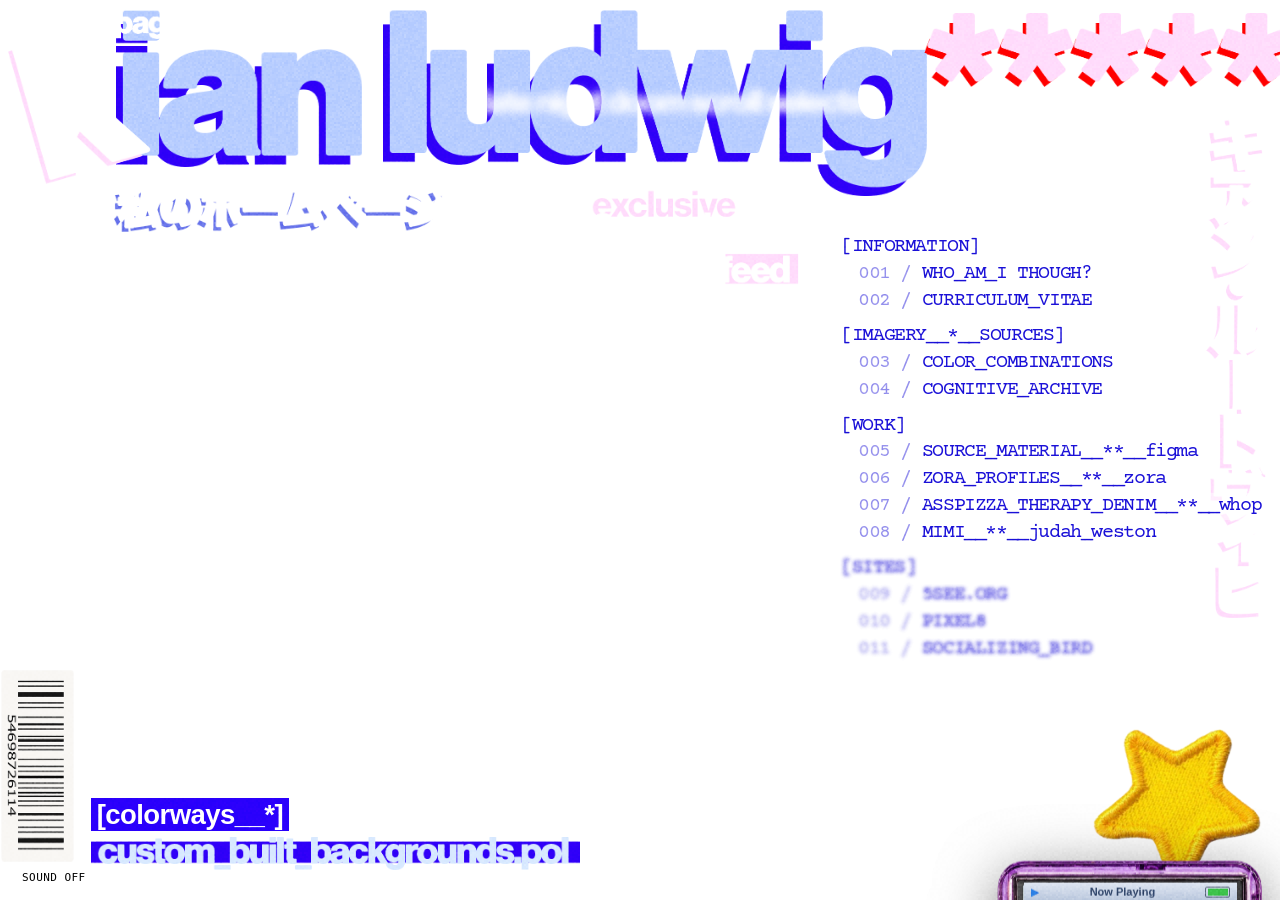
==== commit 1ac0f24e: "[colorways__*] bar above custom_built: blue on video, cyan on gingham, drawn into the theme reveal C" ====
--- a/index.html
+++ b/index.html
@@ -32,6 +32,7 @@
     <img class="el" id="barcode"        src="media/overlay/barcode.png"        alt="">
     <img class="el" id="star"           src="media/overlay/star.png"           alt="">
     <img class="el" id="custom-bar"     src="media/overlay/custom-bar.png"     alt="custom_built_backgrounds.pol">
+    <div class="el" id="colorways">[colorways__*]</div>
   </div>
 
   <!-- theme switch: the new scene digitizes in over the old one on this canvas (main.js) -->
--- a/style.css
+++ b/style.css
@@ -30,6 +30,37 @@
   pointer-events: none;
 }
 body.themed #bg-image { opacity: 1; }
+/* per-theme colours for the live text (the nav tree); the overlays are recoloured PNGs */
+:root { --nav: #1a10d8; }
+body.theme-gingham-green { --nav: #d9468f; }   /* a deeper cut of the title's pink, for legibility */
+/* gingham: the coin's back is cut diamond instead of brushed metal — the facets slide a little
+   under the pointer, a hard white light band sweeps across them, and a faint rainbow fringe
+   rides with it (same --sx/--sy/--ang the metal uses, so it glistens at rest too) */
+body.theme-gingham-green .coin .back .metal {
+  background:
+    /* a soft spot of light under the pointer, darker toward the edges: reads as a rounded stone */
+    radial-gradient(ellipse 60% 60% at var(--sx) var(--sy), rgba(255, 255, 255, .45), transparent 55%, rgba(10, 10, 40, .35) 130%),
+    /* the hard light band that sweeps across the facets */
+    linear-gradient(var(--ang), transparent 38%, rgba(255, 255, 255, .55) 46%, #fff 50%, rgba(255, 255, 255, .55) 54%, transparent 62%),
+    /* dispersion fringe riding with it */
+    linear-gradient(var(--ang), rgba(255, 110, 200, .35) 0%, rgba(110, 220, 255, .35) 50%, rgba(255, 240, 120, .35) 100%),
+    /* the facets themselves: one fixed scale on every piece (what ludwig had), and they don't slide */
+    url("media/diamond.jpg");
+  background-size: 100% 100%, 320% 320%, 420% 420%, calc(23.4 * var(--u)) auto;
+  background-position: 0 0, var(--sx) var(--sy), var(--sx) var(--sy), center;
+  background-blend-mode: soft-light, screen, overlay, normal;
+}
+/* the stone tilts a few degrees toward the pointer while flipped (on the back face itself, so it
+   answers the mouse immediately instead of riding the slow flip transition) */
+body.theme-gingham-green .coin .back { transition: transform .18s ease-out; }
+body.theme-gingham-green .coin:not(.flipped) .back {
+  transform: rotateY(calc(180deg + var(--ty, 0deg))) rotateX(var(--tx, 0deg));
+}
+/* on gingham the coin is inverted: diamond at rest, the colourway on hover */
+body.theme-gingham-green .coin { transform: perspective(900px) rotateY(180deg); }
+body.theme-gingham-green .coin.flipped { transform: perspective(900px) rotateY(0deg); }
+body.theme-gingham-green .coin .back::before { background: #ffffff; }
+body.theme-gingham-green .coin .back::after  { background: #9a9ab0; }
 body.themed #bg { opacity: 0; transition: none; }   /* the video keeps playing (it's the music) but is hidden */
 #theme-fx {
   position: fixed;
@@ -41,6 +72,7 @@
   pointer-events: none;
 }
 #theme-fx.on { display: block; }
+body.switching #ipod { z-index: 29; }   /* during a switch the iPod sits under the canvas, which draws its new shell */
 #custom-bar { cursor: pointer; }
 
 /* ————— overlay stage ————— */
@@ -79,6 +111,24 @@
 #barcode        { left: 0.1%;  bottom: 4.2%; --w: 5.7; z-index: 3; }
 #star           { right: 1.5%; bottom: 1.6%; --w: 13.1; z-index: 6; }
 #custom-bar     { left: 7.1%;  bottom: 3.3%; --w: 38.2; z-index: 4; }
+/* a second bar right above custom_built: live text, coloured per theme (--cw), drawn into the
+   theme transition by main.js so it pixelates with everything else */
+:root { --cw: #2a00fc; }
+body.theme-gingham-green { --cw: #29bdad; }
+#colorways {
+  left: 7.1%;
+  bottom: calc(3.3% + 3.1 * var(--u));   /* custom bar is 2.58u tall; .5u gap */
+  z-index: 4;
+  width: auto;
+  height: calc(2.58 * var(--u));
+  padding: 0 calc(.45 * var(--u));
+  background: var(--cw);
+  color: #fff;
+  font: 800 calc(2.15 * var(--u)) / calc(2.58 * var(--u)) 'Helvetica Neue', Helvetica, Arial, sans-serif;
+  letter-spacing: -.02em;
+  white-space: nowrap;
+  pointer-events: none;
+}
 
 /* ————— "kian ludwig" as a coin: hover flips it to a metallic back that glistens —————
    the back face is the same artwork used as a mask over a brushed-metal gradient; the
@@ -176,28 +226,28 @@
   transition: color .12s, text-shadow .12s;
 }
 .tree .cat {
-  color: #1a10d8;
+  color: var(--nav);
   background: rgba(255, 255, 255, .5);    /* same wrap as the items */
 }
 .tree a {
-  color: #1a10d8;
+  color: var(--nav);
   background: rgba(255, 255, 255, .5);    /* white wrap */
 }
 .tree a i {
   font-style: normal;
-  color: #1a10d8;
+  color: var(--nav);
   opacity: .45;
 }
 /* ——— done sections ([information]): clear at rest, letters blur on hover
    (the highlight block stays crisp — nothing looks pressed) ——— */
 .tree .done :is(.cat, a):hover {
   color: transparent;
-  text-shadow: 0 0 .19em rgba(26, 16, 216, .95);
+  text-shadow: 0 0 .19em color-mix(in srgb, var(--nav) 95%, transparent);
 }
 .tree .done a:hover i {
   color: transparent;
   opacity: 1;
-  text-shadow: 0 0 .19em rgba(26, 16, 216, .45);
+  text-shadow: 0 0 .19em color-mix(in srgb, var(--nav) 45%, transparent);
 }
 
 /* ——— 005 source_material: custom hover colours (number + slash untouched) ——— */
@@ -219,14 +269,14 @@
 .tree .wip .cat,
 .tree .wip a {
   color: transparent;
-  text-shadow: 0 0 .19em rgba(26, 16, 216, .95);
+  text-shadow: 0 0 .19em color-mix(in srgb, var(--nav) 95%, transparent);
   cursor: default;
   position: relative;
 }
 .tree .wip a i {
   color: transparent;
   opacity: 1;
-  text-shadow: 0 0 .19em rgba(26, 16, 216, .45);
+  text-shadow: 0 0 .19em color-mix(in srgb, var(--nav) 45%, transparent);
 }
 /* …and on hover the blur clears into "loading..." */
 .tree .wip :is(.cat, a):hover {
@@ -239,7 +289,7 @@
   left: 0;
   top: 0;
   padding: 0 .14em;
-  color: #1a10d8;
+  color: var(--nav);
   text-shadow: none;
 }
 
@@ -751,6 +801,7 @@
   #barcode        { left: 0.8%; bottom: 8%;  --w: 5.5; }  /* raised clear of the bar */
   #star           { right: 2%;  bottom: 2%;  --w: 15; }
   #custom-bar     { left: 2%;   bottom: 2.8%; --w: 38; }  /* narrower: no star overlap */
+  #colorways      { left: 2%;   bottom: calc(2.8% + 3.1 * var(--u)); }
 
   /* sound chip: bottom-left on mobile, out of the star/bar corner */
   #sound          { left: 10px; right: auto; bottom: 3px; }
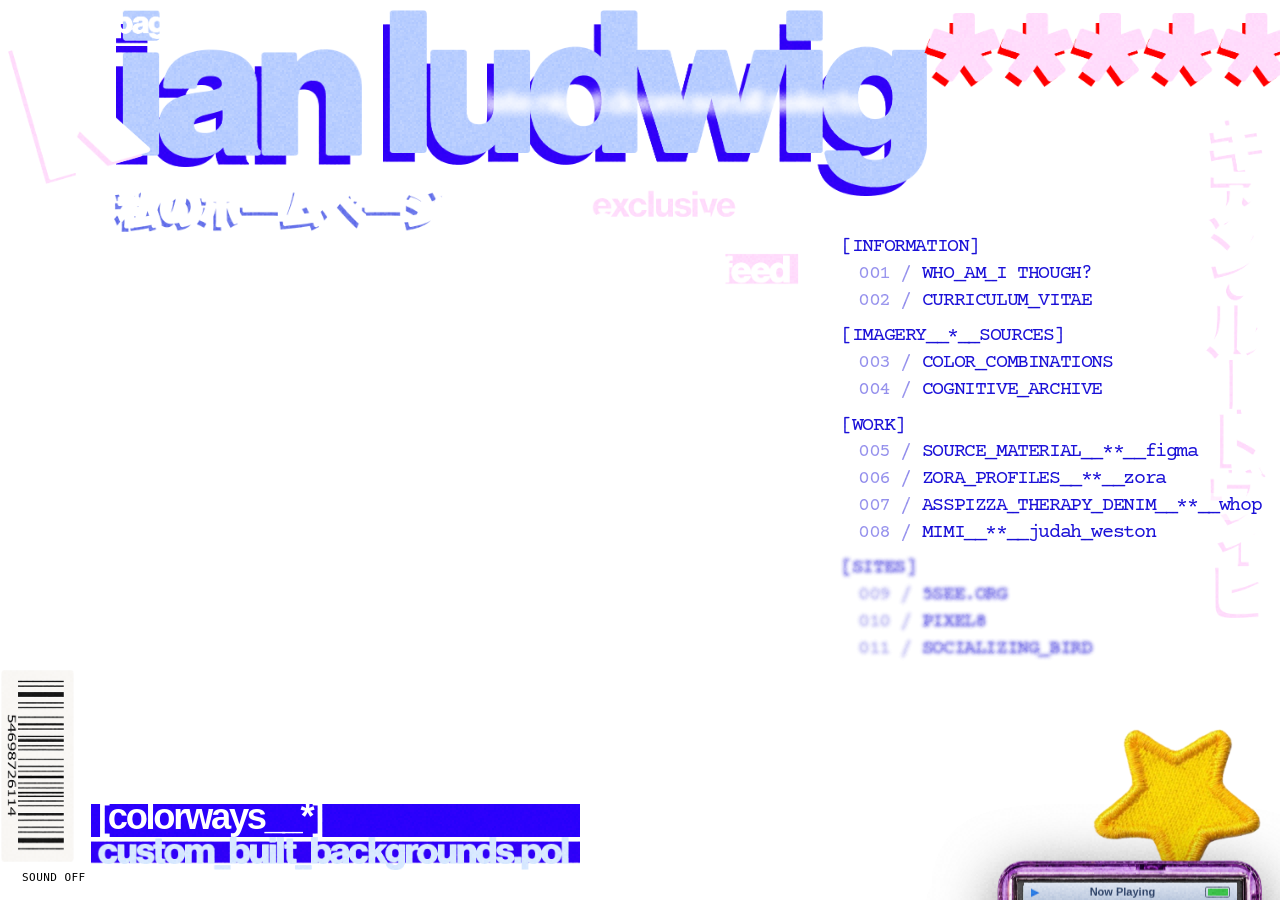
==== commit ccf1e066: "[colorways__*] bar: identical box to custom_built (38.2u × 2.58u), type sized/tracked/padded off the" ====
--- a/index.html
+++ b/index.html
@@ -32,7 +32,7 @@
     <img class="el" id="barcode"        src="media/overlay/barcode.png"        alt="">
     <img class="el" id="star"           src="media/overlay/star.png"           alt="">
     <img class="el" id="custom-bar"     src="media/overlay/custom-bar.png"     alt="custom_built_backgrounds.pol">
-    <div class="el" id="colorways">[colorways__*]</div>
+    <div class="el" id="colorways"><span>[colorways__*]</span></div>
   </div>
 
   <!-- theme switch: the new scene digitizes in over the old one on this canvas (main.js) -->
--- a/style.css
+++ b/style.css
@@ -115,20 +115,28 @@
    theme transition by main.js so it pixelates with everything else */
 :root { --cw: #2a00fc; }
 body.theme-gingham-green { --cw: #29bdad; }
+/* measured off custom-bar.png (1155×78): the box is 38.2u × 2.58u, the type starts 17px in,
+   and the letters run from the very top to the very bottom of the bar with ~1px tracking,
+   which Helvetica Neue Bold matches at 1.1× the bar height with -.064em letter-spacing */
 #colorways {
   left: 7.1%;
-  bottom: calc(3.3% + 3.1 * var(--u));   /* custom bar is 2.58u tall; .5u gap */
+  bottom: calc(3.3% + 2.5797 * var(--u));   /* flush on top of the custom bar (its height = 78/1155 × 38.2u) */
   z-index: 4;
-  width: auto;
-  height: calc(2.58 * var(--u));
-  padding: 0 calc(.45 * var(--u));
+  --w: 38.2;
+  box-sizing: border-box;
+  height: calc(2.5797 * var(--u));
+  padding: 0 0 0 calc(.562 * var(--u));     /* 17/1155 × 38.2u */
   background: var(--cw);
   color: #fff;
-  font: 800 calc(2.15 * var(--u)) / calc(2.58 * var(--u)) 'Helvetica Neue', Helvetica, Arial, sans-serif;
-  letter-spacing: -.02em;
+  font: 700 calc(2.84 * var(--u)) / calc(2.5797 * var(--u)) 'Helvetica Neue', Helvetica, Arial, sans-serif;
+  letter-spacing: -.064em;
   white-space: nowrap;
+  overflow: hidden;
   pointer-events: none;
 }
+/* the glyphs sit 10.3/78 of the bar too low on a centred line box; lift them so the
+   ascenders touch the top like the PNG's do */
+#colorways span { position: relative; top: calc(-.34 * var(--u)); }
 
 /* ————— "kian ludwig" as a coin: hover flips it to a metallic back that glistens —————
    the back face is the same artwork used as a mask over a brushed-metal gradient; the
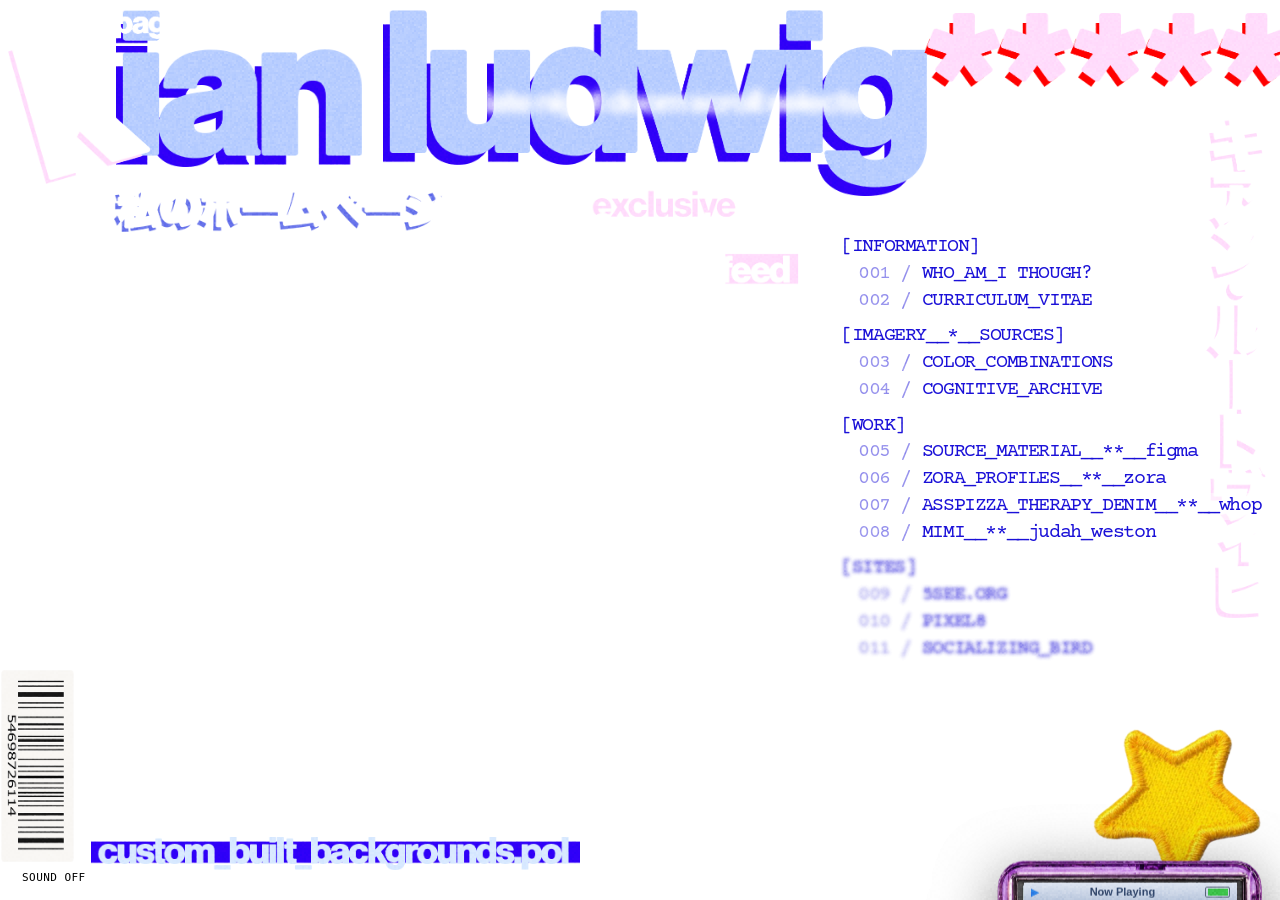
==== commit b5511c6e: "Remove the [colorways__*] bar Co-Authored-By: Claude Fable 5.1 <noreply@anthropic.com>" ====
--- a/index.html
+++ b/index.html
@@ -32,7 +32,6 @@
     <img class="el" id="barcode"        src="media/overlay/barcode.png"        alt="">
     <img class="el" id="star"           src="media/overlay/star.png"           alt="">
     <img class="el" id="custom-bar"     src="media/overlay/custom-bar.png"     alt="custom_built_backgrounds.pol">
-    <div class="el" id="colorways"><span>[colorways__*]</span></div>
   </div>
 
   <!-- theme switch: the new scene digitizes in over the old one on this canvas (main.js) -->
--- a/style.css
+++ b/style.css
@@ -111,32 +111,6 @@
 #barcode        { left: 0.1%;  bottom: 4.2%; --w: 5.7; z-index: 3; }
 #star           { right: 1.5%; bottom: 1.6%; --w: 13.1; z-index: 6; }
 #custom-bar     { left: 7.1%;  bottom: 3.3%; --w: 38.2; z-index: 4; }
-/* a second bar right above custom_built: live text, coloured per theme (--cw), drawn into the
-   theme transition by main.js so it pixelates with everything else */
-:root { --cw: #2a00fc; }
-body.theme-gingham-green { --cw: #29bdad; }
-/* measured off custom-bar.png (1155×78): the box is 38.2u × 2.58u, the type starts 17px in,
-   and the letters run from the very top to the very bottom of the bar with ~1px tracking,
-   which Helvetica Neue Bold matches at 1.1× the bar height with -.064em letter-spacing */
-#colorways {
-  left: 7.1%;
-  bottom: calc(3.3% + 2.5797 * var(--u));   /* flush on top of the custom bar (its height = 78/1155 × 38.2u) */
-  z-index: 4;
-  --w: 38.2;
-  box-sizing: border-box;
-  height: calc(2.5797 * var(--u));
-  padding: 0 0 0 calc(.562 * var(--u));     /* 17/1155 × 38.2u */
-  background: var(--cw);
-  color: #fff;
-  font: 700 calc(2.84 * var(--u)) / calc(2.5797 * var(--u)) 'Helvetica Neue', Helvetica, Arial, sans-serif;
-  letter-spacing: -.064em;
-  white-space: nowrap;
-  overflow: hidden;
-  pointer-events: none;
-}
-/* the glyphs sit 10.3/78 of the bar too low on a centred line box; lift them so the
-   ascenders touch the top like the PNG's do */
-#colorways span { position: relative; top: calc(-.34 * var(--u)); }
 
 /* ————— "kian ludwig" as a coin: hover flips it to a metallic back that glistens —————
    the back face is the same artwork used as a mask over a brushed-metal gradient; the
@@ -809,7 +783,6 @@
   #barcode        { left: 0.8%; bottom: 8%;  --w: 5.5; }  /* raised clear of the bar */
   #star           { right: 2%;  bottom: 2%;  --w: 15; }
   #custom-bar     { left: 2%;   bottom: 2.8%; --w: 38; }  /* narrower: no star overlap */
-  #colorways      { left: 2%;   bottom: calc(2.8% + 3.1 * var(--u)); }
 
   /* sound chip: bottom-left on mobile, out of the star/bar corner */
   #sound          { left: 10px; right: auto; bottom: 3px; }
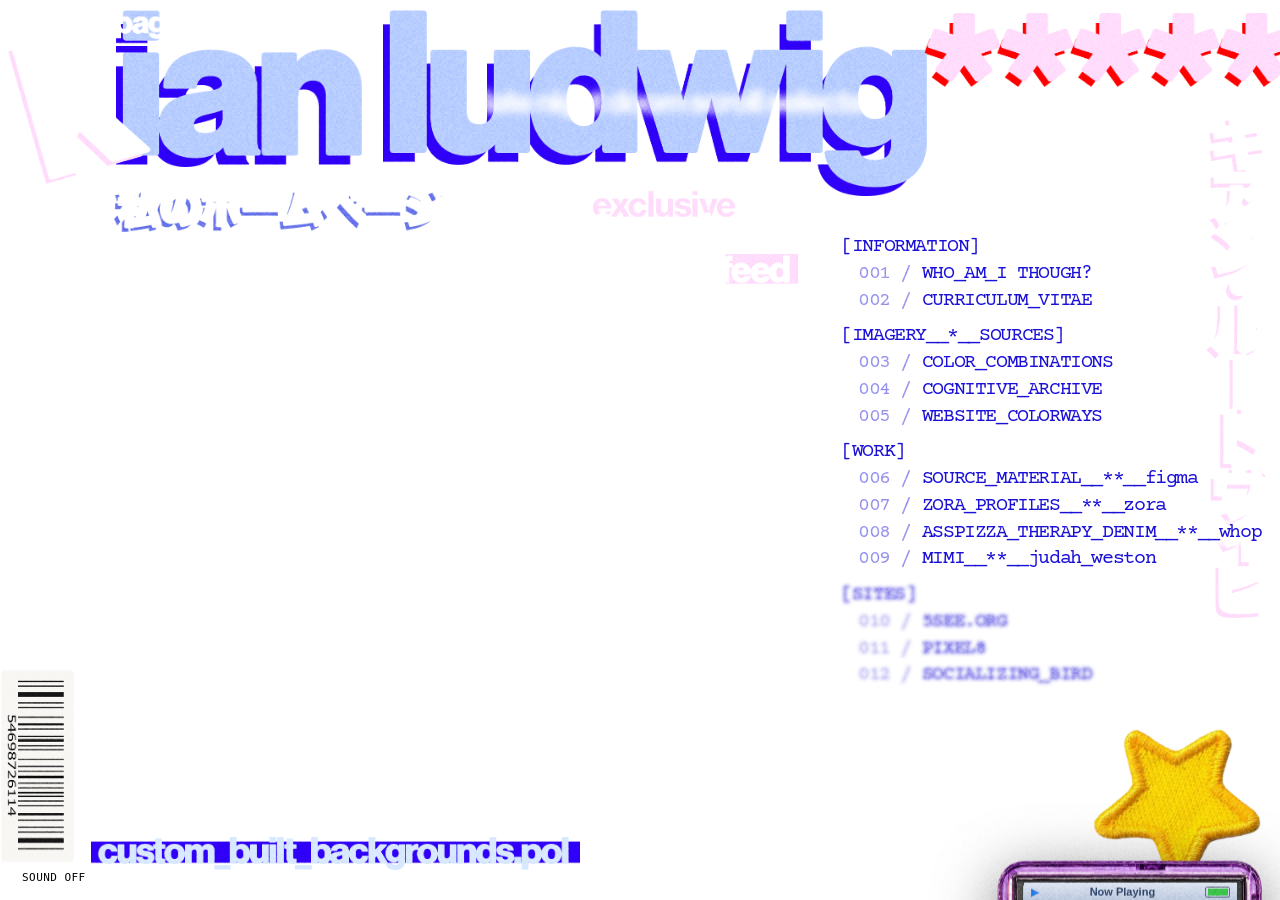
==== commit f4408e3a: "nav: 005 website_colorways under imagery sources triggers the theme switch; later items renumbered 0" ====
--- a/index.html
+++ b/index.html
@@ -52,23 +52,24 @@
         <ul>
           <li><a href="https://sanzo-wada.dmbk.io/" target="_blank" rel="noopener"><i>003 /</i> color_combinations</a></li>
           <li><a href="https://www.are.na/kian-ludwig/cognitive-jiamdnpbaag" target="_blank" rel="noopener"><i>004 /</i> cognitive_archive</a></li>
+          <li><a href="#" class="colorways-link"><i>005 /</i> website_colorways</a></li>
         </ul>
       </li>
       <li class="branch done">
         <span class="cat">[work]</span>
         <ul>
-          <li><a href="#" class="figma-link"><i>005 /</i> <span class="sm">source_material__**__</span><span class="fg">FIGMA</span></a></li>
-          <li><a href="#" class="zora-link"><i>006 /</i> zora_profiles__**__<span class="lc">zora</span></a></li>
-          <li><a href="https://www.youtube.com/watch?v=lj-WFrJ-oeY" target="_blank" rel="noopener"><i>007 /</i> asspizza_therapy_denim__**__<span class="lc">whop</span></a></li>
-          <li><a href="https://www.youtube.com/watch?v=y35nPkK_pHA&amp;list=RDy35nPkK_pHA&amp;start_radio=1" target="_blank" rel="noopener"><i>008 /</i> mimi__**__<span class="lc">judah_weston</span></a></li>
+          <li><a href="#" class="figma-link"><i>006 /</i> <span class="sm">source_material__**__</span><span class="fg">FIGMA</span></a></li>
+          <li><a href="#" class="zora-link"><i>007 /</i> zora_profiles__**__<span class="lc">zora</span></a></li>
+          <li><a href="https://www.youtube.com/watch?v=lj-WFrJ-oeY" target="_blank" rel="noopener"><i>008 /</i> asspizza_therapy_denim__**__<span class="lc">whop</span></a></li>
+          <li><a href="https://www.youtube.com/watch?v=y35nPkK_pHA&amp;list=RDy35nPkK_pHA&amp;start_radio=1" target="_blank" rel="noopener"><i>009 /</i> mimi__**__<span class="lc">judah_weston</span></a></li>
         </ul>
       </li>
       <li class="branch wip">
         <span class="cat">[sites]</span>
         <ul>
-          <li><a href="https://5see.org" target="_blank" rel="noopener"><i>009 /</i> 5see.org</a></li>
-          <li><a href="#"><i>010 /</i> pixel8</a></li>
-          <li><a href="#"><i>011 /</i> socializing_bird</a></li>
+          <li><a href="https://5see.org" target="_blank" rel="noopener"><i>010 /</i> 5see.org</a></li>
+          <li><a href="#"><i>011 /</i> pixel8</a></li>
+          <li><a href="#"><i>012 /</i> socializing_bird</a></li>
         </ul>
       </li>
     </ul>
@@ -77,7 +78,7 @@
   <!-- 005 source_material panel: digitizes in over the video; letterhead header on top -->
   <div id="figma-panel" class="sheet-panel">
     <div class="sheet" id="sheet">
-      <button class="sm-jump" id="sm-next" type="button" aria-label="next: 006 zora_profiles">[&gt;]</button>
+      <button class="sm-jump" id="sm-next" type="button" aria-label="next: 007 zora_profiles">[&gt;]</button>
       <button class="sm-close" id="sm-close" type="button" aria-label="close">[x]</button>
 
       <header class="lh">
@@ -124,7 +125,7 @@
   <!-- 006 zora_profiles panel: the same digitized white sheet as 005 -->
   <div id="zora-panel" class="sheet-panel">
     <div class="sheet">
-      <button class="sm-jump" id="zora-back" type="button" aria-label="back: 005 source_material">[&lt;]</button>
+      <button class="sm-jump" id="zora-back" type="button" aria-label="back: 006 source_material">[&lt;]</button>
       <button class="sm-close" id="zora-close" type="button" aria-label="close">[x]</button>
 
       <header class="lh">
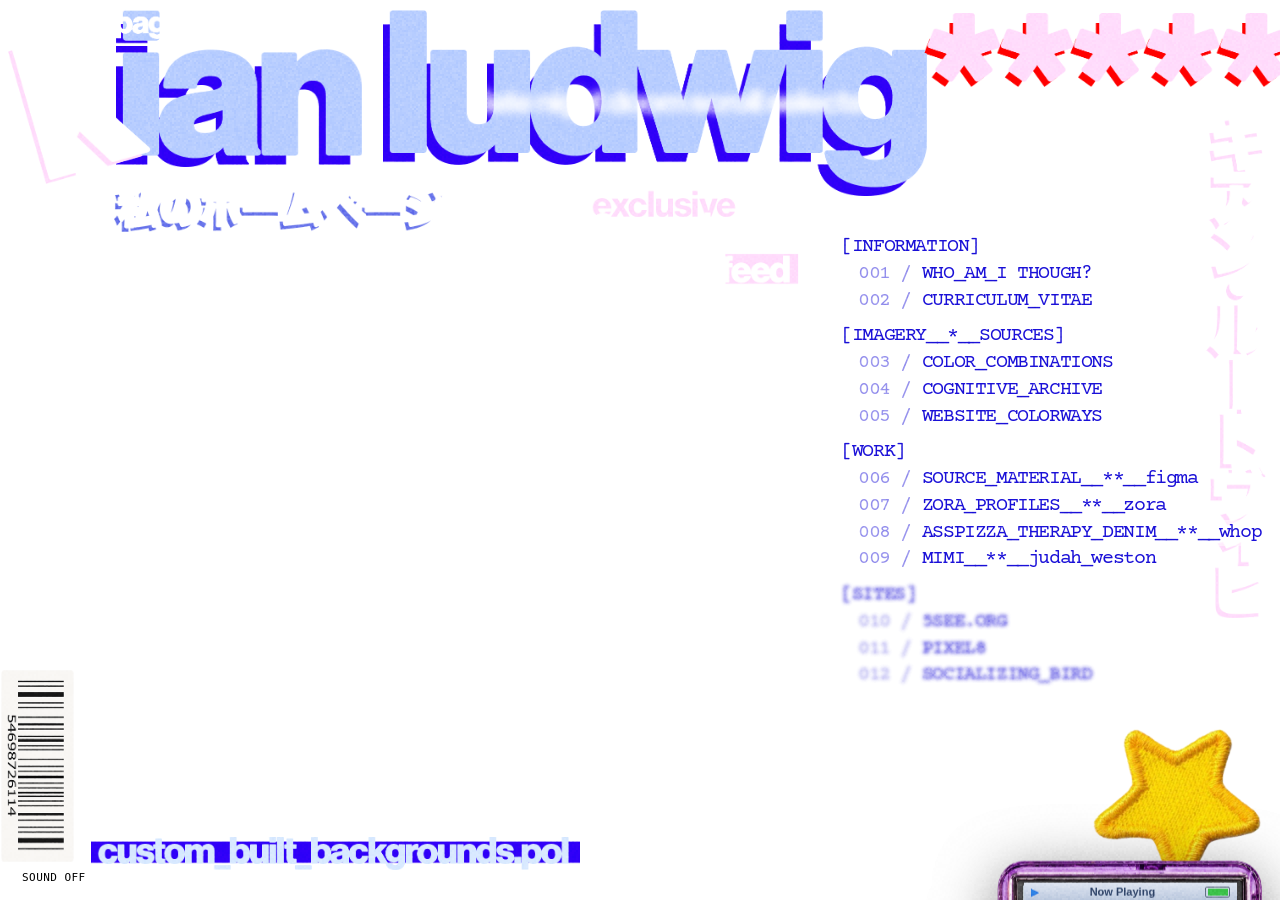
==== commit df6656d5: "Theme 3 'bliss': Windows XP hill full-bleed, cloud lettering in place of the title, gingham colours " ====
--- a/index.html
+++ b/index.html
@@ -23,6 +23,8 @@
     <div class="el coin" id="k-lines"><img class="face front" src="media/overlay/k-lines.png" alt=""><div class="face back"><div class="metal"></div></div></div>
     <div class="el coin" id="title-ian"><img class="face front" src="media/overlay/title-ian.png" alt="ian"><div class="face back"><div class="metal"></div></div></div>
     <div class="el coin" id="title-ludwig"><img class="face front" src="media/overlay/title-ludwig.png" alt="ludwig"><div class="face back"><div class="metal"></div></div></div>
+    <!-- a theme can replace the three title pieces with one image (e.g. the cloud lettering) -->
+    <img class="el" id="title-alt" src="" alt="kian ludwig">
     <img class="el" id="asterisks"      src="media/overlay/asterisks.png"      alt="">
     <img class="el" id="page-pill"      src="media/overlay/page-pill.png"      alt="page_imagery.pol">
     <img class="el" id="jp-subtitle"    src="media/overlay/jp-subtitle.png"    alt="私のホームページ">
--- a/style.css
+++ b/style.css
@@ -30,9 +30,15 @@
   pointer-events: none;
 }
 body.themed #bg-image { opacity: 1; }
+body.bg-cover #bg-image { background-size: cover; background-repeat: no-repeat; }   /* full-bleed photo themes */
+/* a theme's single-image title (replaces k / ian / ludwig): spans the same box the three pieces do */
+#title-alt { left: calc(0.6 * var(--u)); top: 0.2%; --w: 71.8; z-index: 5; display: none; pointer-events: none; }
+body.title-alt #title-alt { display: block; }
+body.title-alt :is(#k-lines, #title-ian, #title-ludwig) { visibility: hidden; }
 /* per-theme colours for the live text (the nav tree); the overlays are recoloured PNGs */
 :root { --nav: #1a10d8; }
 body.theme-gingham-green { --nav: #d9468f; }   /* a deeper cut of the title's pink, for legibility */
+body.theme-bliss { --nav: #d9468f; }           /* same colours as gingham for now */
 /* gingham: the coin's back is cut diamond instead of brushed metal — the facets slide a little
    under the pointer, a hard white light band sweeps across them, and a faint rainbow fringe
    rides with it (same --sx/--sy/--ang the metal uses, so it glistens at rest too) */
